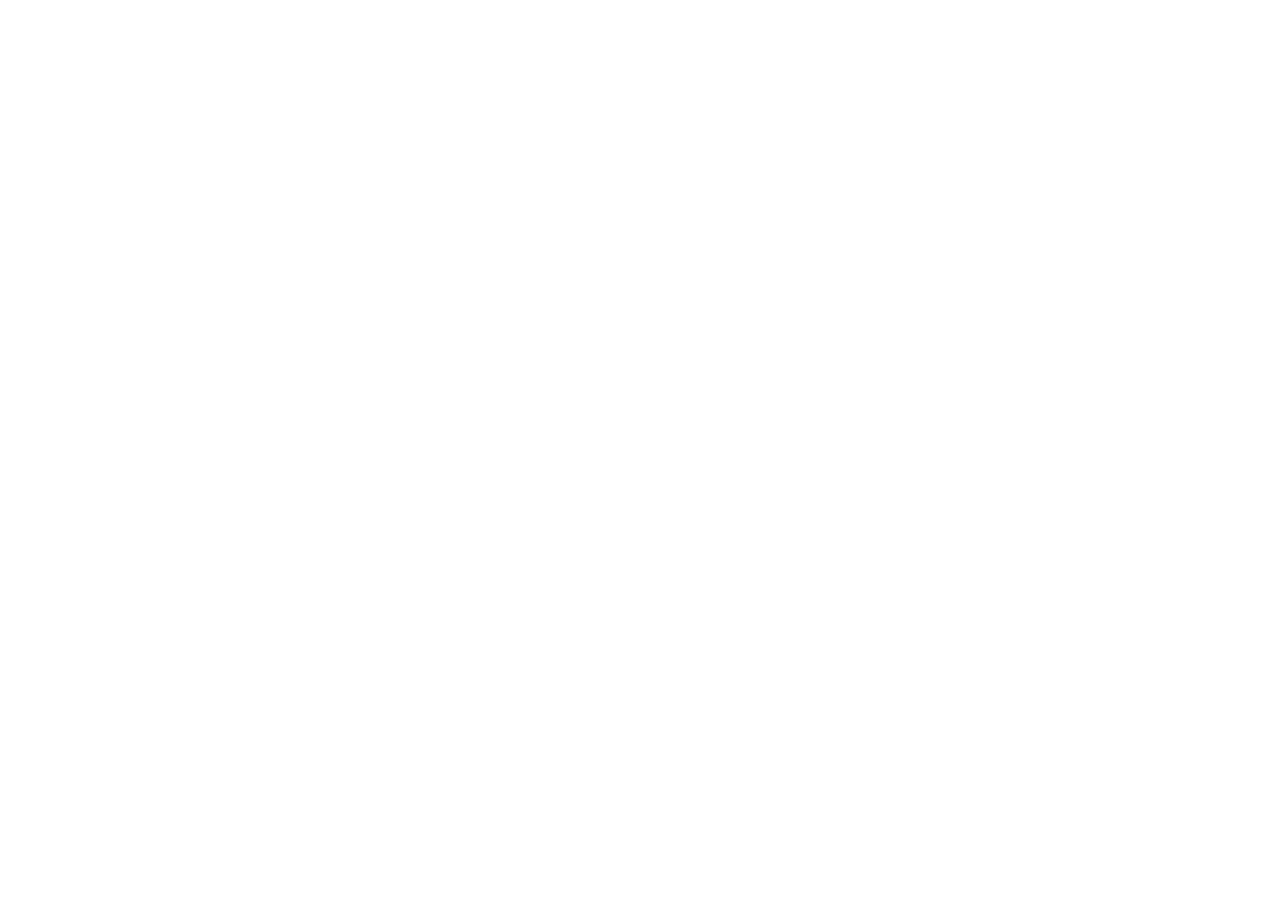
==== index.html @ 3fad4824 "sass compiler setup" ====
<!DOCTYPE html>
<html lang="en">
<head>
    <meta charset="UTF-8">
    <meta name="viewport" content="width=device-width, initial-scale=1.0">
    <title>Pirate Card Draw</title>
    <link rel="stylesheet" href="./styles/style.css">
</head>
<body>


    
    <script src='https://code.jquery.com/jquery-3.4.0.min.js' integrity='sha256-BJeo0qm959uMBGb65z40ejJYGSgR7REI4+CW1fNKwOg=' crossorigin='anonymous'></script>
    <script src="./script.js"></script>
</body>
</html>
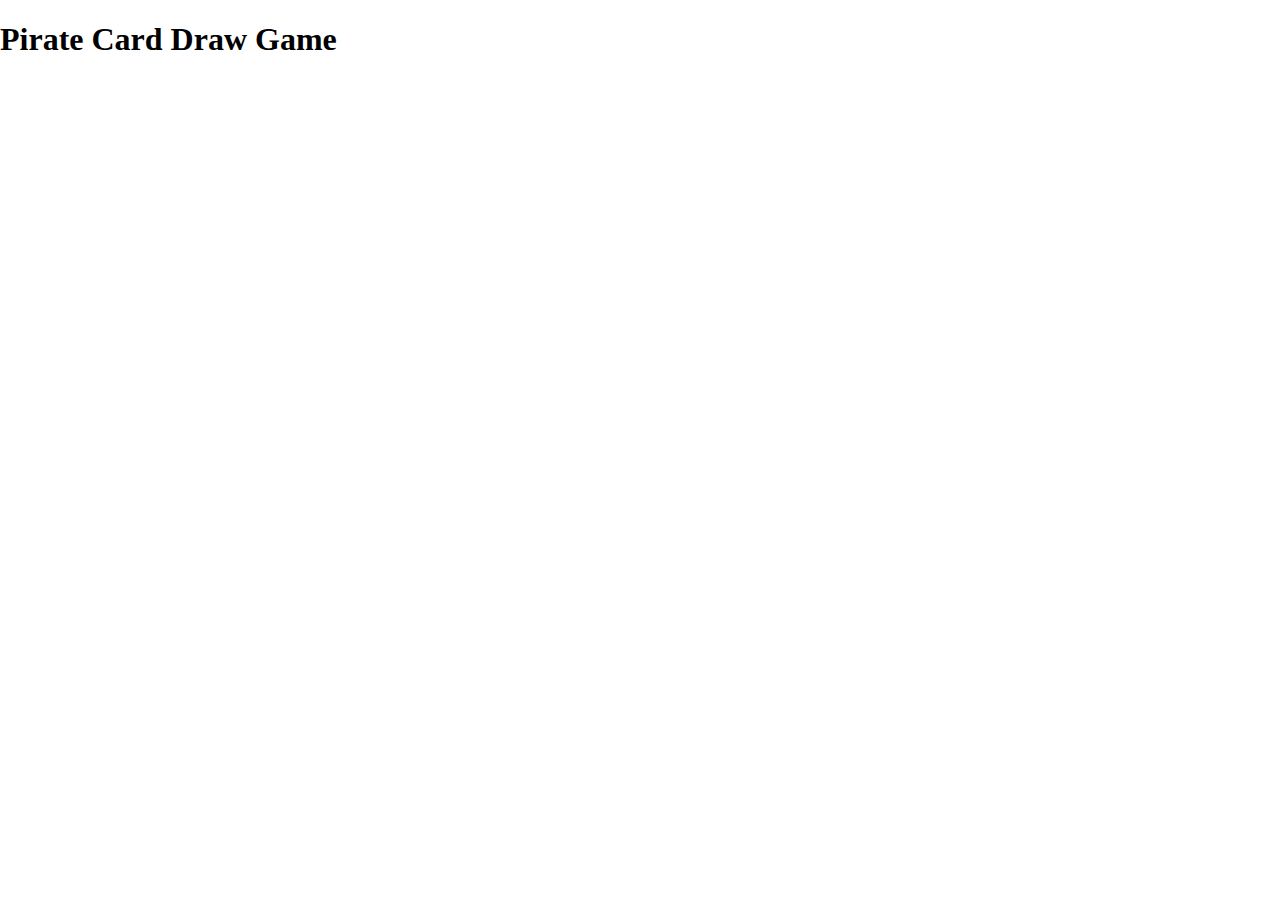
==== commit 8021a5fa: "added setup snippet" ====
--- a/index.html
+++ b/index.html
@@ -7,7 +7,7 @@
     <link rel="stylesheet" href="./styles/style.css">
 </head>
 <body>
-
+    <h1>Pirate Card Draw Game</h1>
 
     
     <script src='https://code.jquery.com/jquery-3.4.0.min.js' integrity='sha256-BJeo0qm959uMBGb65z40ejJYGSgR7REI4+CW1fNKwOg=' crossorigin='anonymous'></script>
--- a/styles/style.css
+++ b/styles/style.css
@@ -0,0 +1,236 @@
+html {
+  line-height: 1.15;
+  -ms-text-size-adjust: 100%;
+  -webkit-text-size-adjust: 100%;
+}
+
+body {
+  margin: 0;
+}
+
+article, aside, footer, header, nav, section {
+  display: block;
+}
+
+h1 {
+  font-size: 2em;
+  margin: .67em 0;
+}
+
+figcaption, figure, main {
+  display: block;
+}
+
+figure {
+  margin: 1em 40px;
+}
+
+hr {
+  -webkit-box-sizing: content-box;
+          box-sizing: content-box;
+  height: 0;
+  overflow: visible;
+}
+
+pre {
+  font-family: monospace,monospace;
+  font-size: 1em;
+}
+
+a {
+  background-color: transparent;
+  -webkit-text-decoration-skip: objects;
+}
+
+abbr[title] {
+  border-bottom: none;
+  text-decoration: underline;
+  -webkit-text-decoration: underline dotted;
+          text-decoration: underline dotted;
+}
+
+b, strong {
+  font-weight: inherit;
+}
+
+b, strong {
+  font-weight: bolder;
+}
+
+code, kbd, samp {
+  font-family: monospace,monospace;
+  font-size: 1em;
+}
+
+dfn {
+  font-style: italic;
+}
+
+mark {
+  background-color: #ff0;
+  color: #000;
+}
+
+small {
+  font-size: 80%;
+}
+
+sub, sup {
+  font-size: 75%;
+  line-height: 0;
+  position: relative;
+  vertical-align: baseline;
+}
+
+sub {
+  bottom: -.25em;
+}
+
+sup {
+  top: -.5em;
+}
+
+audio, video {
+  display: inline-block;
+}
+
+audio:not([controls]) {
+  display: none;
+  height: 0;
+}
+
+img {
+  border-style: none;
+}
+
+svg:not(:root) {
+  overflow: hidden;
+}
+
+button, input, optgroup, select, textarea {
+  font-family: sans-serif;
+  font-size: 100%;
+  line-height: 1.15;
+  margin: 0;
+}
+
+button, input {
+  overflow: visible;
+}
+
+button, select {
+  text-transform: none;
+}
+
+button, html [type=button], [type=reset], [type=submit] {
+  -webkit-appearance: button;
+}
+
+button::-moz-focus-inner, [type=button]::-moz-focus-inner, [type=reset]::-moz-focus-inner, [type=submit]::-moz-focus-inner {
+  border-style: none;
+  padding: 0;
+}
+
+button:-moz-focusring, [type=button]:-moz-focusring, [type=reset]:-moz-focusring, [type=submit]:-moz-focusring {
+  outline: 1px dotted ButtonText;
+}
+
+fieldset {
+  padding: .35em .75em .625em;
+}
+
+legend {
+  -webkit-box-sizing: border-box;
+          box-sizing: border-box;
+  color: inherit;
+  display: table;
+  max-width: 100%;
+  padding: 0;
+  white-space: normal;
+}
+
+progress {
+  display: inline-block;
+  vertical-align: baseline;
+}
+
+textarea {
+  overflow: auto;
+}
+
+[type=checkbox], [type=radio] {
+  -webkit-box-sizing: border-box;
+          box-sizing: border-box;
+  padding: 0;
+}
+
+[type=number]::-webkit-inner-spin-button, [type=number]::-webkit-outer-spin-button {
+  height: auto;
+}
+
+[type=search] {
+  -webkit-appearance: textfield;
+  outline-offset: -2px;
+}
+
+[type=search]::-webkit-search-cancel-button, [type=search]::-webkit-search-decoration {
+  -webkit-appearance: none;
+}
+
+::-webkit-file-upload-button {
+  -webkit-appearance: button;
+  font: inherit;
+}
+
+details, menu {
+  display: block;
+}
+
+summary {
+  display: list-item;
+}
+
+canvas {
+  display: inline-block;
+}
+
+template {
+  display: none;
+}
+
+[hidden] {
+  display: none;
+}
+
+.clearfix:after {
+  visibility: hidden;
+  display: block;
+  font-size: 0;
+  content: '';
+  clear: both;
+  height: 0;
+}
+
+html {
+  -webkit-box-sizing: border-box;
+  box-sizing: border-box;
+}
+
+*, *:before, *:after {
+  -webkit-box-sizing: inherit;
+          box-sizing: inherit;
+}
+
+.sr-only {
+  position: absolute;
+  width: 1px;
+  height: 1px;
+  margin: -1px;
+  border: 0;
+  padding: 0;
+  white-space: nowrap;
+  -webkit-clip-path: inset(100%);
+          clip-path: inset(100%);
+  clip: rect(0 0 0 0);
+  overflow: hidden;
+}
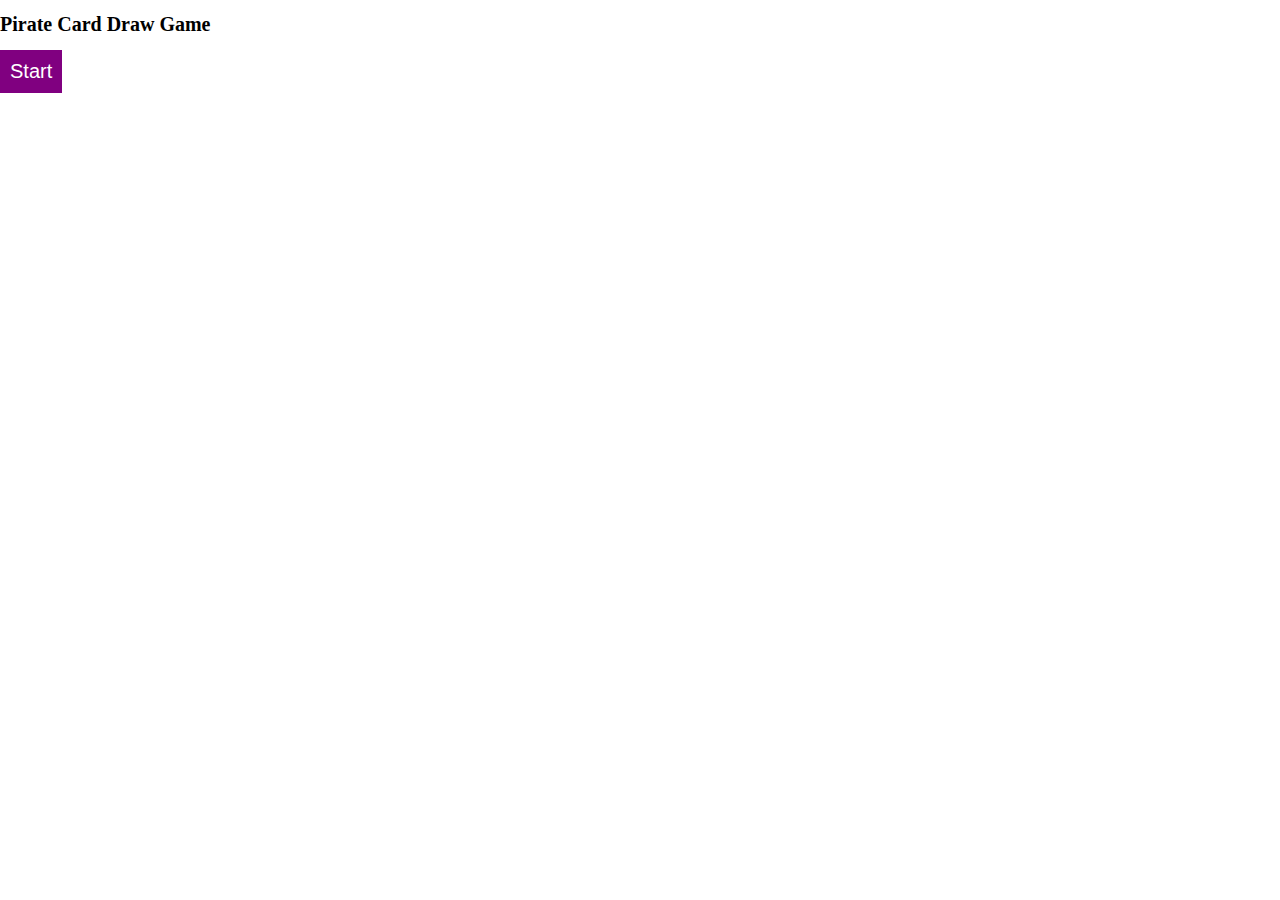
==== commit 77a2c20e: "started javascript. added base CSS" ====
--- a/index.html
+++ b/index.html
@@ -6,11 +6,15 @@
     <title>Pirate Card Draw</title>
     <link rel="stylesheet" href="./styles/style.css">
 </head>
+
 <body>
     <h1>Pirate Card Draw Game</h1>
-
+    
+    <button class="btn start">Start</button>
     
     <script src='https://code.jquery.com/jquery-3.4.0.min.js' integrity='sha256-BJeo0qm959uMBGb65z40ejJYGSgR7REI4+CW1fNKwOg=' crossorigin='anonymous'></script>
+
     <script src="./script.js"></script>
 </body>
+
 </html>--- a/styles/style.css
+++ b/styles/style.css
@@ -234,3 +234,60 @@
   clip: rect(0 0 0 0);
   overflow: hidden;
 }
+
+.wrapper {
+  max-width: 1200px;
+  width: 80%;
+  margin: 0 auto;
+}
+
+html {
+  font-size: 62.5%;
+}
+
+img {
+  width: 100%;
+  display: block;
+}
+
+button {
+  border: none;
+  background-color: purple;
+  color: white;
+  font-size: 2rem;
+  padding: 10px;
+}
+
+.gameArea {
+  display: -webkit-box;
+  display: -ms-flexbox;
+  display: flex;
+  -webkit-box-pack: justify;
+      -ms-flex-pack: justify;
+          justify-content: space-between;
+}
+
+.deck {
+  width: 20px;
+  height: 40px;
+  background-color: blue;
+  margin: 40px;
+}
+
+.playerArea {
+  width: 200px;
+  height: 400px;
+  border: 2px solid red;
+  margin: 80px 40px;
+}
+
+.card {
+  width: 100px;
+  height: 200px;
+  background-color: green;
+}
+
+.home {
+  display: block;
+  text-align: center;
+}
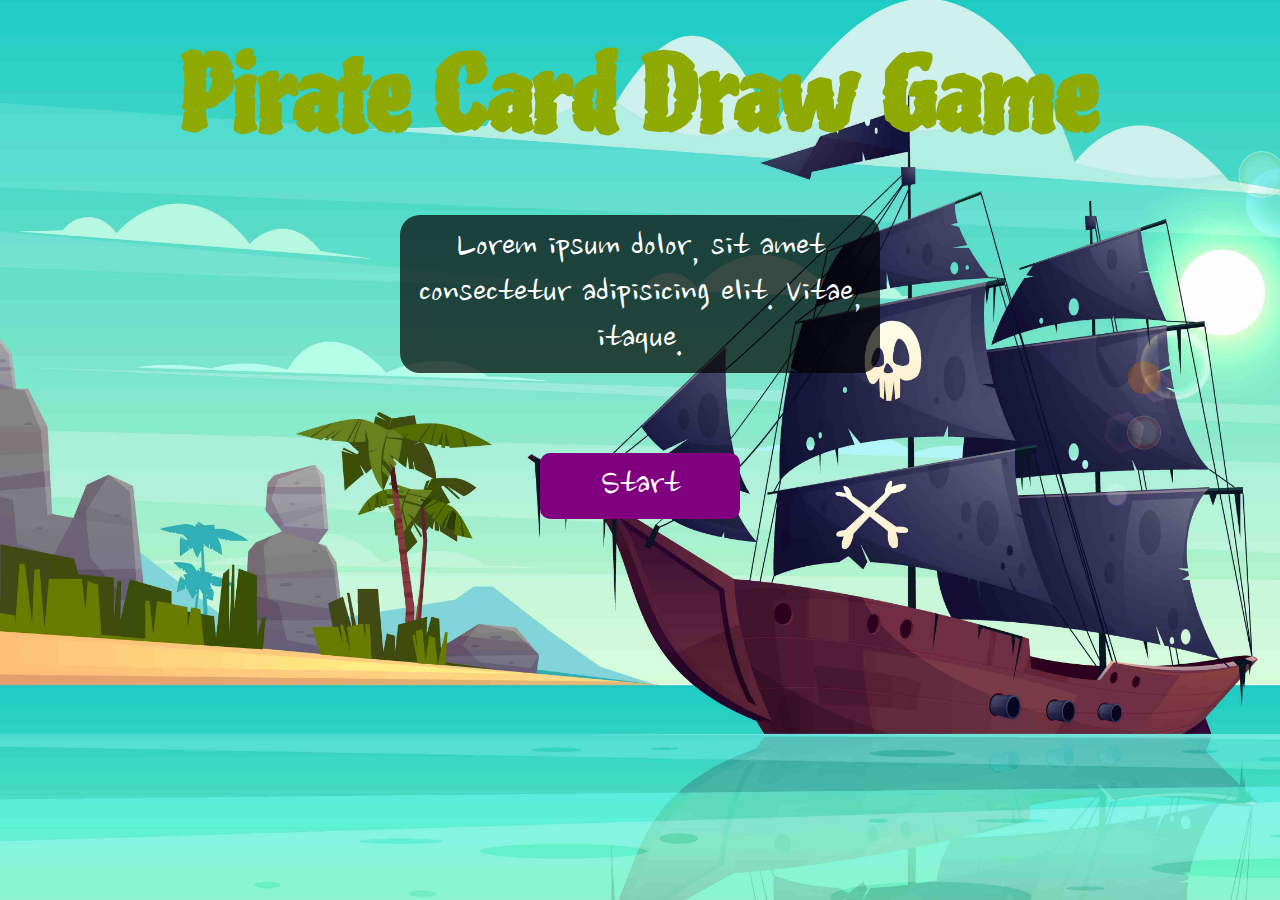
==== commit 2f007e13: "added desktop styles" ====
--- a/index.html
+++ b/index.html
@@ -5,12 +5,15 @@
     <meta name="viewport" content="width=device-width, initial-scale=1.0">
     <title>Pirate Card Draw</title>
     <link rel="stylesheet" href="./styles/style.css">
+    <link href="https://fonts.googleapis.com/css2?family=Nanum+Brush+Script&family=Piedra&display=swap" rel="stylesheet"> 
 </head>
 
-<body>
-    <h1>Pirate Card Draw Game</h1>
-    
-    <button class="btn start">Start</button>
+<body class="homeBody">
+    <div class="homeContent">
+        <h1>Pirate Card Draw Game</h1>
+        <p>Lorem ipsum dolor, sit amet consectetur adipisicing elit. Vitae, itaque.</p>
+        <button class="btn start">Start</button>
+    </div>
     
     <script src='https://code.jquery.com/jquery-3.4.0.min.js' integrity='sha256-BJeo0qm959uMBGb65z40ejJYGSgR7REI4+CW1fNKwOg=' crossorigin='anonymous'></script>
 
--- a/styles/style.css
+++ b/styles/style.css
@@ -235,6 +235,33 @@
   overflow: hidden;
 }
 
+h1 {
+  font-family: 'Piedra', cursive;
+  font-size: 100px;
+}
+
+button,
+p {
+  font-family: 'Nanum Brush Script', cursive;
+  font-size: 40px;
+}
+
+p {
+  background-color: rgba(0, 0, 0, 0.7);
+  color: white;
+  border-radius: 20px;
+  padding: 10px;
+  margin: 5% auto 5% auto;
+}
+
+.playerArea p {
+  text-align: center;
+}
+
+.homeContent p {
+  width: 40%;
+}
+
 .wrapper {
   max-width: 1200px;
   width: 80%;
@@ -254,8 +281,41 @@
   border: none;
   background-color: purple;
   color: white;
-  font-size: 2rem;
   padding: 10px;
+  width: 200px;
+  border-radius: 10px;
+}
+
+.homeBody,
+.gameBody,
+.winBody,
+.loseBody {
+  background-size: cover;
+  background-repeat: no-repeat;
+  height: 100vh;
+  background-position: center;
+}
+
+.homeBody {
+  background-image: url(".././assets/homeBackground.jpg");
+}
+
+.gameBody {
+  background-image: url(".././assets/gameBackground.jpg");
+}
+
+.homeContent {
+  padding: 40px;
+  text-align: center;
+}
+
+.homeContent h1 {
+  margin: 0;
+  color: #8da902;
+}
+
+.homeContent button {
+  margin: 20px auto;
 }
 
 .gameArea {
@@ -267,27 +327,43 @@
           justify-content: space-between;
 }
 
-.deck {
-  width: 20px;
-  height: 40px;
-  background-color: blue;
-  margin: 40px;
-}
-
 .playerArea {
-  width: 200px;
-  height: 400px;
-  border: 2px solid red;
-  margin: 80px 40px;
+  width: 30%;
+  margin: 8% auto;
 }
 
 .card {
-  width: 100px;
-  height: 200px;
-  background-color: green;
+  min-width: 200px;
+  padding: 10px;
+  height: 50vh;
+}
+
+.card img {
+  border-radius: 10px;
 }
 
 .home {
   display: block;
   text-align: center;
 }
+
+.gameButtons {
+  width: 30%;
+  display: -webkit-box;
+  display: -ms-flexbox;
+  display: flex;
+  -webkit-box-orient: vertical;
+  -webkit-box-direction: normal;
+      -ms-flex-direction: column;
+          flex-direction: column;
+  -webkit-box-align: center;
+      -ms-flex-align: center;
+          align-items: center;
+  -webkit-box-pack: center;
+      -ms-flex-pack: center;
+          justify-content: center;
+}
+
+.gameButtons button {
+  margin-bottom: 20px;
+}
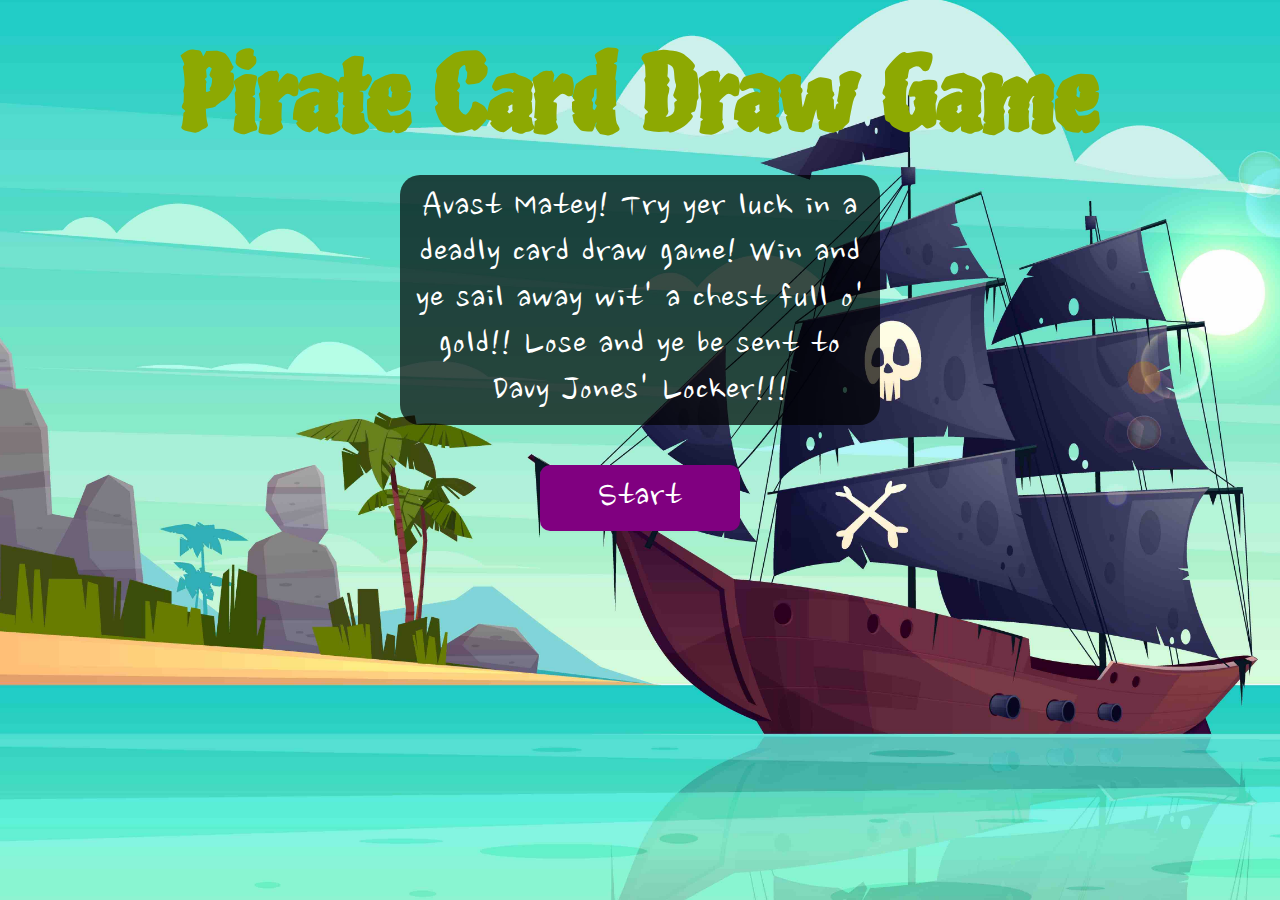
==== commit ceaaf134: "added text to landing page html. added images to end page htmls. updated css for new text and images" ====
--- a/index.html
+++ b/index.html
@@ -3,15 +3,18 @@
 <head>
     <meta charset="UTF-8">
     <meta name="viewport" content="width=device-width, initial-scale=1.0">
-    <title>Pirate Card Draw</title>
+    <title>Pirate Card Draw Game</title>
+    <link type="image" href="./assets/favicon.ico" rel="icon">
+    <link href="https://fonts.googleapis.com/css2?family=Nanum+Brush+Script&family=Piedra&display=swap" rel="stylesheet">
     <link rel="stylesheet" href="./styles/style.css">
-    <link href="https://fonts.googleapis.com/css2?family=Nanum+Brush+Script&family=Piedra&display=swap" rel="stylesheet"> 
 </head>
 
 <body class="homeBody">
     <div class="homeContent">
         <h1>Pirate Card Draw Game</h1>
-        <p>Lorem ipsum dolor, sit amet consectetur adipisicing elit. Vitae, itaque.</p>
+
+        <p>Avast Matey! Try yer luck in a deadly card draw game! Win and ye sail away wit' a chest full o' gold!! Lose and ye be sent to Davy Jones' Locker!!!</p>
+
         <button class="btn start">Start</button>
     </div>
     
--- a/styles/style.css
+++ b/styles/style.css
@@ -237,29 +237,29 @@
 
 h1 {
   font-family: 'Piedra', cursive;
+}
+
+.homeBody h1 {
   font-size: 100px;
+  color: #8da902;
+}
+
+.winBody h1,
+.loseBody h1 {
+  font-size: 60px;
+  color: #000000;
 }
 
 button,
 p {
   font-family: 'Nanum Brush Script', cursive;
   font-size: 40px;
+  letter-spacing: 1px;
 }
 
 p {
   background-color: rgba(0, 0, 0, 0.7);
   color: white;
-  border-radius: 20px;
-  padding: 10px;
-  margin: 5% auto 5% auto;
-}
-
-.playerArea p {
-  text-align: center;
-}
-
-.homeContent p {
-  width: 40%;
 }
 
 .wrapper {
@@ -286,36 +286,59 @@
   border-radius: 10px;
 }
 
+p {
+  text-align: center;
+  border-radius: 20px;
+  padding: 10px;
+  margin: 5% auto;
+}
+
 .homeBody,
 .gameBody,
 .winBody,
 .loseBody {
   background-size: cover;
+  background-position: center;
   background-repeat: no-repeat;
   height: 100vh;
-  background-position: center;
 }
 
 .homeBody {
   background-image: url(".././assets/homeBackground.jpg");
 }
 
-.gameBody {
+.gameBody,
+.winBody,
+.loseBody {
   background-image: url(".././assets/gameBackground.jpg");
 }
 
-.homeContent {
+.winBody img,
+.loseBody img {
+  width: 30%;
+  margin: 20px auto 10px auto;
+}
+
+.homeContent,
+.endContent {
   padding: 40px;
   text-align: center;
 }
 
-.homeContent h1 {
-  margin: 0;
-  color: #8da902;
-}
-
-.homeContent button {
+.homeContent h1,
+.endContent h1 {
+  margin: 0 auto;
+}
+
+.homeContent p,
+.endContent p {
   margin: 20px auto;
+  width: 40%;
+}
+
+.homeContent button,
+.endContent button {
+  margin: 20px auto 0 auto;
 }
 
 .gameArea {
